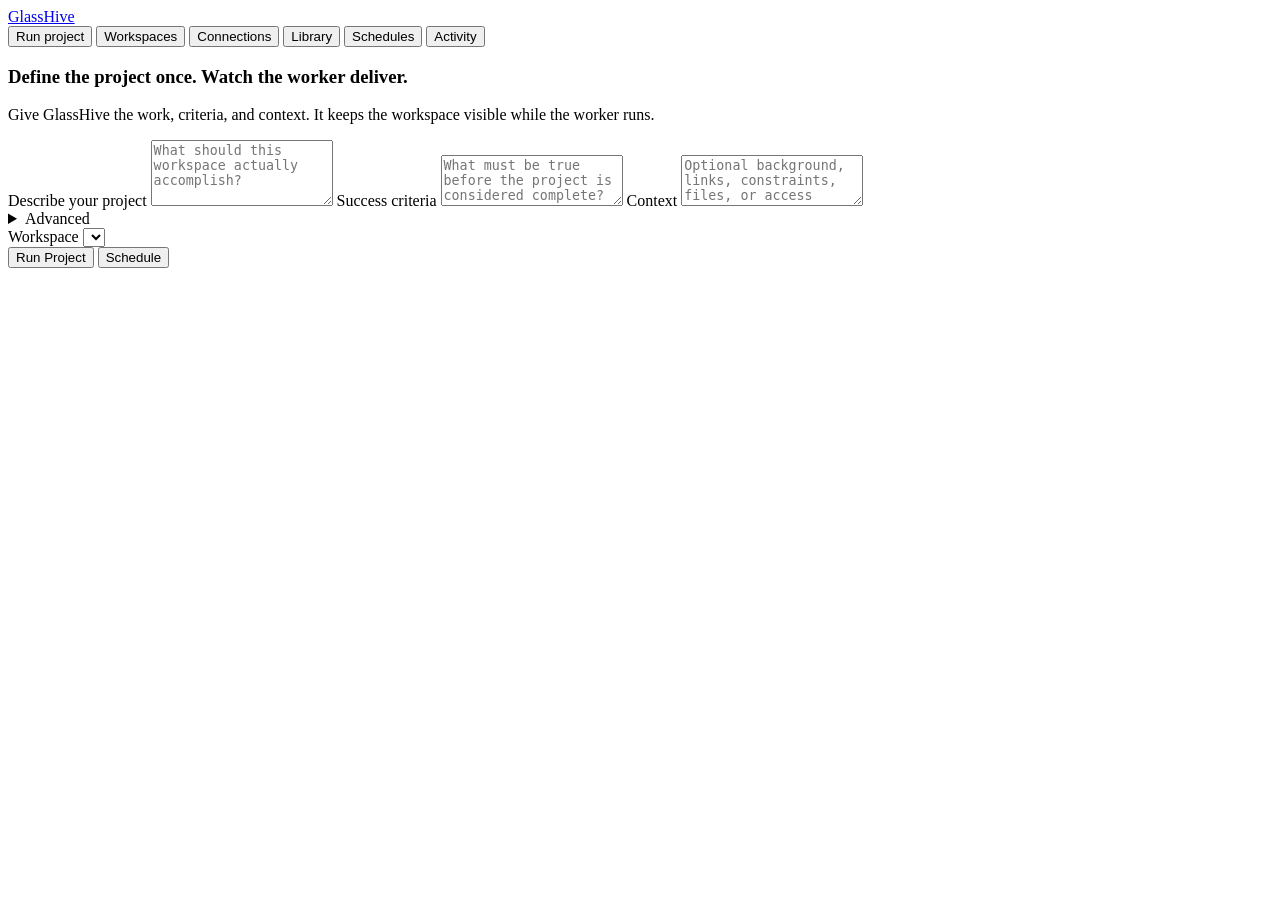
==== frontends/glass-drive-ui/src/glass_drive_ui/static/index.html @ 91a8a7b8 "fix(ui): keep failed workspace recovery actionable" ====
<!doctype html>
<html lang="en">
  <head>
    <meta charset="UTF-8" />
    <meta name="viewport" content="width=device-width, initial-scale=1.0" />
    <title>GlassHive</title>
    <link rel="icon" type="image/svg+xml" href="/static/favicon.svg" />
    <link rel="stylesheet" href="/static/styles.css?v=20260811m" />
  </head>
  <body class="launch-body">
    <main class="launch-shell">
      <div class="ambient ambient-a"></div>
      <div class="ambient ambient-b"></div>
      <section class="composer-frame" data-active-view="project">
        <div class="brand-row">
          <a class="brand-mark" href="/" aria-label="GlassHive home">GlassHive</a>
          <div class="view-tabs" role="tablist" aria-label="GlassHive views">
            <button id="project-tab" class="view-tab" type="button" role="tab" aria-selected="true" aria-controls="project-view" data-view-tab="project">Run project</button>
            <button id="workspaces-tab" class="view-tab" type="button" role="tab" aria-selected="false" aria-controls="workspace-view" data-view-tab="workspaces">Workspaces</button>
            <button id="connections-tab" class="view-tab" type="button" role="tab" aria-selected="false" aria-controls="connections-view" data-view-tab="connections">Connections</button>
            <button id="library-tab" class="view-tab" type="button" role="tab" aria-selected="false" aria-controls="library-view" data-view-tab="library">Library</button>
            <button id="schedules-tab" class="view-tab" type="button" role="tab" aria-selected="false" aria-controls="schedules-view" data-view-tab="schedules">Schedules</button>
            <button id="activity-tab" class="view-tab" type="button" role="tab" aria-selected="false" aria-controls="activity-view" data-view-tab="activity">Activity</button>
          </div>
          <div id="current-user-control" class="current-user-control" hidden>
            <span id="current-user-label" class="current-user-label"></span>
            <button id="switch-account" class="account-action" type="button">Switch account</button>
            <button id="local-sign-out" class="account-action" type="button">Sign out here</button>
          </div>
        </div>
        <aside id="capability-review-banner" class="capability-review-banner" aria-live="polite" hidden></aside>
        <section id="project-view" class="project-view" role="tabpanel" aria-labelledby="project-tab">
          <div class="composer-copy">
            <h1>Define the project once. Watch the worker deliver.</h1>
            <p>Give GlassHive the work, criteria, and context. It keeps the workspace visible while the worker runs.</p>
          </div>
          <form id="launch-form" class="composer-form">
            <div class="project-fields">
              <label class="project-field project-field-main">
                <span>Describe your project</span>
                <textarea id="description" name="description" rows="4" placeholder="What should this workspace actually accomplish?" required></textarea>
              </label>
              <label class="project-field">
                <span>Success criteria</span>
                <textarea id="success_criteria" name="success_criteria" rows="3" placeholder="What must be true before the project is considered complete?" required></textarea>
              </label>
              <label class="project-field">
                <span>Context</span>
                <textarea id="context" name="context" rows="3" placeholder="Optional background, links, constraints, files, or access notes."></textarea>
              </label>
            </div>
            <details class="advanced-panel">
              <summary>Advanced</summary>
              <div class="advanced-grid">
                <label class="advanced-field">
                  <span>Workspace Type</span>
                  <select id="workspace-type" name="workspace_type"></select>
                  <small id="workspace-type-help">Runs on managed GlassHive workspace compute.</small>
                  <input id="launch-surface" name="launch_surface" type="hidden" value="desktop" />
                </label>
                <label class="advanced-field">
                  <span>Default Worker</span>
                  <select id="default-worker-profile" name="default_worker_profile"></select>
                  <small>Saved per user. MCP launches use this when no worker is specified.</small>
                </label>
                <label class="advanced-field">
                  <span>Worker account</span>
                  <select id="provider-account-selection" name="provider_account_id">
                    <option value="">Default ready personal account</option>
                  </select>
                  <small id="provider-account-help">Choose which private subscription this new worker may use.</small>
                </label>
                <label class="advanced-field">
                  <span>Credential policy</span>
                  <select id="provider-account-policy" name="provider_account_policy">
                    <option value="personal_required" selected>Only my account; never fall back</option>
                    <option value="personal_preferred">Prefer my account; allow deployment fallback</option>
                    <option value="legacy">Use deployment-managed account</option>
                  </select>
                  <small>“Only my account” stops the launch instead of using global credentials.</small>
                </label>
                <label class="advanced-field">
                  <span>Codex Effort</span>
                  <select id="codex-effort" name="codex_reasoning_effort">
                    <option value="">Deployment default</option>
                    <option value="none">None</option>
                    <option value="minimal">Minimal</option>
                    <option value="low">Low</option>
                    <option value="medium">Medium</option>
                    <option value="high">High</option>
                    <option value="xhigh">X-High</option>
                  </select>
                  <small>Applied to new Codex workspaces and MCP runs.</small>
                </label>
                <label class="advanced-field">
                  <span>Claude Effort</span>
                  <select id="claude-effort" name="claude_effort">
                    <option value="">Deployment default</option>
                    <option value="max">Max</option>
                    <option value="xhigh">X-High</option>
                  </select>
                  <small>For Claude Code profiles that support deeper work.</small>
                </label>
                <label class="advanced-field">
                  <span>OpenClaw Effort</span>
                  <select id="openclaw-effort" name="openclaw_effort">
                    <option value="">Deployment default</option>
                    <option value="high">High</option>
                    <option value="max">Max</option>
                  </select>
                  <small>Passed as a run preference for OpenClaw workers.</small>
                </label>
                <label class="advanced-field">
                  <span>Schedule</span>
                  <input id="schedule-text" name="schedule_text" type="text" placeholder="in 20 minutes, on Mondays, or leave blank" />
                </label>
                <label class="advanced-field">
                  <span>Files</span>
                  <input id="project-files" name="files" type="file" multiple />
                  <small id="file-help">No files selected.</small>
                </label>
              </div>
              <div class="advanced-actions">
                <button id="save-preferences" type="button">Save defaults</button>
                <small id="preferences-status" aria-live="polite"></small>
              </div>
            </details>
            <div class="worker-row">
              <label class="worker-picker">
                <span>Workspace</span>
                <select id="workspace-option" name="workspace_option"></select>
                <small id="workspace-help" class="field-help"></small>
              </label>
              <div class="launch-actions">
                <button id="launch-button" type="submit" class="primary-button" value="launch">Run Project</button>
                <button id="schedule-button" type="submit" class="secondary-button" value="schedule">Schedule</button>
              </div>
            </div>
            <p id="launch-status" class="launch-status" aria-live="polite"></p>
          </form>
        </section>
        <section id="workspace-view" class="workspace-hive" role="tabpanel" aria-labelledby="workspaces-tab" hidden>
          <div class="workspace-hive-head">
            <div>
              <h1>Workspaces</h1>
              <p id="workspace-hive-summary">Loading workspaces…</p>
            </div>
            <div class="workspace-view-controls" aria-label="Workspace view options">
              <label class="workspace-search">
                <span class="sr-only">Search workspaces</span>
                <input id="workspace-search" type="search" placeholder="Search workspaces" autocomplete="off" />
              </label>
              <label class="workspace-filter-control">
                <span class="sr-only">Workspace kind</span>
                <select id="workspace-kind-filter" aria-label="Workspace kind">
                  <option value="named">Saved workspaces</option>
                  <option value="ephemeral">One-off runs</option>
                  <option value="legacy">Legacy workspaces</option>
                  <option value="named,ephemeral,legacy">All workspaces</option>
                </select>
              </label>
              <label class="workspace-search workspace-tag-search">
                <span class="sr-only">Filter by tag</span>
                <input id="workspace-tag-filter" type="search" placeholder="Filter by tag" autocomplete="off" />
              </label>
              <span>View</span>
              <label class="workspace-view-toggle">
                <input id="show-inactive-workspaces" type="checkbox" checked />
                <span>Inactive Workspaces</span>
              </label>
              <label class="workspace-view-toggle">
                <input id="show-workspace-watch" type="checkbox" checked />
                <span>Watch</span>
              </label>
              <label class="workspace-view-toggle">
                <input id="show-workspace-status" type="checkbox" checked />
                <span>Status Report</span>
              </label>
            </div>
          </div>
          <details id="workspace-template-panel" class="workspace-template-panel">
            <summary>Start from template</summary>
            <form id="workspace-template-start-form" class="workspace-template-form">
              <label>
                <span>Template</span>
                <select id="workspace-template-select">
                  <option value="">No saved templates yet</option>
                </select>
              </label>
              <label>
                <span>New workspace name <small>(optional)</small></span>
                <input id="workspace-template-instance-name" type="text" maxlength="160" placeholder="Fresh research desk" />
              </label>
              <div>
                <p id="workspace-template-meta" class="card-note">Templates create a fresh paused workspace. Connected capabilities require fresh approval.</p>
                <p id="workspace-template-start-status" class="inline-status" aria-live="polite"></p>
              </div>
              <button id="workspace-template-start" class="primary-button compact-button" type="submit">Start workspace</button>
            </form>
          </details>
          <div id="workspace-hive-grid" class="workspace-hive-grid" aria-live="polite"></div>
          <p id="workspace-hive-empty" class="workspace-hive-empty" hidden>No active workspaces right now.</p>
          <div class="workspace-catalog-more">
            <button id="workspace-load-more" class="quiet-button" type="button" hidden>Load more workspaces</button>
            <span id="workspace-catalog-status" class="inline-status" aria-live="polite"></span>
          </div>
        </section>
        <section id="connections-view" class="control-plane-view" role="tabpanel" aria-labelledby="connections-tab" hidden>
          <header class="control-plane-head">
            <div>
              <h1>Connections</h1>
            </div>
            <button id="refresh-connections" class="quiet-button" type="button" aria-label="Refresh connections">Refresh</button>
          </header>
          <div class="connections-stack">
            <section class="control-card connections-primary-card">
              <div class="control-card-head">
                <div>
                  <h2>Worker accounts</h2>
                </div>
              </div>
              <div id="provider-account-list" class="connection-list" aria-live="polite"></div>
              <p id="provider-account-status" class="inline-status" aria-live="polite"></p>
              <div id="provider-setup-panel" class="provider-setup-panel" hidden>
                <div class="setup-guide-head">
                  <div>
                    <strong>Finish connecting</strong>
                    <span id="provider-setup-guidance">Open sign-in, then enter the code.</span>
                  </div>
                </div>
                <a id="provider-setup-link" class="primary-button setup-primary-action" href="#" target="_blank" rel="noopener" hidden>Open sign-in</a>
                <div id="provider-setup-code-row" class="setup-code-row" hidden>
                  <div>
                    <span>One-time code</span>
                    <code id="provider-setup-code"></code>
                  </div>
                  <button id="copy-provider-setup-code" class="quiet-button" type="button">Copy code</button>
                </div>
                <div class="setup-secondary-actions">
                  <button id="cancel-provider-setup" class="text-button" type="button">Cancel</button>
                </div>
                <details id="provider-setup-technical" class="setup-technical">
                  <summary>Having trouble?</summary>
                  <div class="setup-troubleshooting-actions">
                    <a id="provider-setup-help" class="setup-help-link" href="#" target="_blank" rel="noopener" hidden>Open ChatGPT security settings</a>
                    <button id="restart-provider-setup" class="text-button" type="button">Restart sign-in</button>
                  </div>
                  <div id="provider-setup-instructions" class="setup-instructions"></div>
                </details>
              </div>
              <details id="add-provider-account" class="connection-disclosure">
                <summary>Connect another account</summary>
                <form id="provider-account-form" class="account-form">
                  <label>
                    <span>AI</span>
                    <select id="provider-account-provider" name="provider"></select>
                  </label>
                  <label>
                    <span>Sign in with</span>
                    <select id="provider-account-method" name="auth_method"></select>
                  </label>
                  <label class="account-label-field">
                    <span>Name</span>
                    <input id="provider-account-label" name="label" type="text" maxlength="160" placeholder="Personal Codex" required />
                  </label>
                  <label class="default-account-toggle">
                    <input id="provider-account-default" name="make_default" type="checkbox" />
                    <span>Use by default</span>
                  </label>
                  <button class="primary-button compact-button" type="submit">Connect</button>
                </form>
              </details>
            </section>
            <section id="connected-services-card" class="control-card compact-connections-card" hidden>
              <h2>Connected tools</h2>
              <div id="data-connection-list" class="connection-list" aria-live="polite"></div>
              <a id="manage-connections-link" class="card-action" href="#" hidden>Manage tools</a>
            </section>
            <details id="connect-ai-advanced" class="connection-disclosure connect-ai-card">
              <summary>Use GlassHive from another AI app</summary>
              <div class="advanced-connection-content">
                <p id="connect-ai-supported-summary">Control your workspaces from a supported AI app.</p>
                <div class="connect-ai-modes" role="tablist" aria-label="Connection setup method">
                  <button id="connect-ai-auto-tab" class="connect-ai-mode" type="button" role="tab" aria-selected="true" aria-controls="connect-ai-auto-panel">Automatic</button>
                  <button id="connect-ai-manual-tab" class="connect-ai-mode" type="button" role="tab" aria-selected="false" aria-controls="connect-ai-manual-panel">Manual</button>
                </div>
                <section id="connect-ai-auto-panel" class="connect-ai-panel" role="tabpanel" aria-labelledby="connect-ai-auto-tab">
                  <span class="section-kicker">Recommended</span>
                  <h3>Ask your AI to connect</h3>
                  <p id="connect-ai-auto-copy">Copy this once and paste it into a supported AI app.</p>
                  <div class="command-row connect-ai-prompt-row">
                    <div class="command-copy"><code id="connect-ai-auto-prompt"></code></div>
                    <button id="copy-connect-ai-prompt" class="quiet-button" type="button">Copy setup prompt</button>
                  </div>
                </section>
                <section id="connect-ai-manual-panel" class="connect-ai-panel" role="tabpanel" aria-labelledby="connect-ai-manual-tab" hidden>
                  <h3>Add the server yourself</h3>
                  <p>Paste this address into your AI app’s Streamable HTTP or MCP server setting.</p>
                  <div class="command-row">
                    <div class="command-copy"><strong>GlassHive server</strong><code id="connect-ai-server-url"></code></div>
                    <button id="copy-connect-ai-url" class="quiet-button" type="button">Copy server address</button>
                  </div>
                  <div id="connect-ai-clients" class="command-list" aria-live="polite"></div>
                  <details id="connect-ai-terminal-setup" class="connection-disclosure nested-disclosure">
                    <summary>Terminal setup</summary>
                    <div id="connect-ai-commands" class="command-list" aria-live="polite"></div>
                  </details>
                  <details id="connect-ai-registration-details" class="connection-disclosure nested-disclosure">
                    <summary>Administrator registration details</summary>
                    <p>These loopback addresses are registration references. Do not open this address by itself.</p>
                    <div id="connect-ai-callbacks" class="command-list"></div>
                  </details>
                </section>
                <p id="connect-ai-source" class="card-note"></p>
              </div>
            </details>
          </div>
        </section>
        <section id="library-view" class="control-plane-view" role="tabpanel" aria-labelledby="library-tab" hidden>
          <header class="control-plane-head">
            <div>
              <span class="section-kicker">Reusable capabilities</span>
              <h1>Library</h1>
              <p>Discover approved skills, tools, and connectors, then grant them to the workspace that needs them.</p>
            </div>
          </header>
          <section class="control-card library-request-card" aria-labelledby="library-request-title">
            <span class="section-kicker">Use the worker’s native setup</span>
            <h2 id="library-request-title">Add a skill, tool, plugin, or connector</h2>
            <p>Tell a saved workspace what you want to add. Its Claude, Codex, or other worker will inspect the source and use the supported native setup flow. Interactive sign-in or new permissions stay visible to you.</p>
            <form id="library-request-form" class="library-request-form">
              <label>
                Workspace
                <select id="library-request-workspace" required></select>
              </label>
              <label>
                What should GlassHive add?
                <textarea id="library-request-text" rows="3" maxlength="10000" placeholder="Add the skill from https://… and verify it works in this workspace." required></textarea>
              </label>
              <p class="card-note">This sends a workspace-only request to the worker you chose. It does not install anything globally or approve new access.</p>
              <div class="library-request-actions">
                <button class="primary-button compact-button" type="submit">Ask this workspace</button>
                <span id="library-request-status" class="inline-status" aria-live="polite"></span>
              </div>
            </form>
          </section>
          <div id="library-list" class="library-grid" aria-live="polite"></div>
          <p id="library-empty" class="workspace-hive-empty" hidden>No approved capabilities are available yet.</p>
        </section>
        <section id="schedules-view" class="control-plane-view" role="tabpanel" aria-labelledby="schedules-tab" hidden>
          <header class="control-plane-head">
            <div>
              <span class="section-kicker">Recurring work</span>
              <h1>Schedules</h1>
              <p>Give a saved workspace repeatable work, then review each occurrence without losing the workspace or its history.</p>
            </div>
            <button id="new-schedule-action" class="primary-button compact-button" type="button">New recurring schedule</button>
          </header>
          <div class="schedule-layout">
            <section id="schedule-create-card" class="control-card schedule-create-card" aria-labelledby="recurring-schedule-form-title">
              <div class="control-card-head">
                <div>
                  <span class="section-kicker">Set it once</span>
                  <h2 id="recurring-schedule-form-title">Create recurring work</h2>
                </div>
              </div>
              <form id="recurring-schedule-form" class="schedule-form">
                <label>
                  <span>Workspace</span>
                  <select id="recurring-schedule-workspace">
                    <option value="">Choose a saved workspace</option>
                  </select>
                </label>
                <label>
                  <span>What should this workspace do?</span>
                  <textarea id="recurring-schedule-instruction" rows="4" maxlength="10000" placeholder="Create the weekly project update and save it in the workspace."></textarea>
                </label>
                <div class="schedule-field-grid">
                  <label>
                    <span>Repeats</span>
                    <select id="recurring-schedule-type">
                      <option value="once">One time</option>
                      <option value="daily">Every day</option>
                      <option value="weekly">Every week</option>
                      <optgroup label="Advanced">
                        <option value="interval">Custom interval</option>
                        <option value="cron">Custom · cron</option>
                        <option value="rfc5545">Custom · calendar rule</option>
                      </optgroup>
                    </select>
                  </label>
                  <label id="recurring-schedule-once-field">
                    <span id="recurring-schedule-start-label">Starts at</span>
                    <input id="recurring-schedule-starts-at" type="datetime-local" />
                  </label>
                  <label id="recurring-schedule-daily-field">
                    <span>Local time</span>
                    <input id="recurring-schedule-local-time" type="time" value="09:00" />
                  </label>
                  <label id="recurring-schedule-interval-field" hidden>
                    <span>Repeat every</span>
                    <span class="schedule-interval-inputs">
                      <input id="recurring-schedule-interval-value" type="number" min="1" max="8784" value="1" inputmode="numeric" />
                      <select id="recurring-schedule-interval-unit" aria-label="Repeat interval unit">
                        <option value="hours">hours</option>
                        <option value="days">days</option>
                        <option value="weeks">weeks</option>
                      </select>
                    </span>
                  </label>
                  <label id="recurring-schedule-timezone-field">
                    <span>Timezone</span>
                    <input id="recurring-schedule-timezone" type="text" value="UTC" autocomplete="off" placeholder="America/Toronto" />
                  </label>
                  <label id="recurring-schedule-cron-field" hidden>
                    <span>Custom cron schedule</span>
                    <input id="recurring-schedule-cron" type="text" autocomplete="off" placeholder="0 9 * * 1-5" />
                  </label>
                  <label id="recurring-schedule-rrule-field" hidden>
                    <span>Custom calendar rule</span>
                    <input id="recurring-schedule-rrule" type="text" autocomplete="off" placeholder="FREQ=WEEKLY;BYDAY=MO;BYHOUR=9" />
                  </label>
                </div>
                <details class="schedule-advanced">
                  <summary>Reliability and time window</summary>
                  <label>
                    <span>When the clock repeats an hour</span>
                    <select id="recurring-schedule-dst-policy">
                      <option value="next_valid_earliest">Use the first matching time</option>
                      <option value="next_valid_latest">Use the second matching time</option>
                    </select>
                  </label>
                  <label>
                    <span>End after (optional)</span>
                    <input id="recurring-schedule-ends-at" type="datetime-local" />
                  </label>
                  <label class="schedule-checkbox-label">
                    <input id="recurring-schedule-enabled" type="checkbox" checked />
                    <span>Enabled immediately</span>
                  </label>
                  <label>
                    <span>If the prior occurrence is still running</span>
                    <select id="recurring-schedule-overlap-policy">
                      <option value="skip">Skip the overlapping occurrence</option>
                      <option value="queue">Queue one behind it</option>
                    </select>
                  </label>
                  <label>
                    <span>Late-run grace (minutes)</span>
                    <input id="recurring-schedule-misfire-grace" type="number" min="0" max="10080" value="5" inputmode="numeric" />
                  </label>
                  <label>
                    <span>After downtime</span>
                    <select id="recurring-schedule-catch-up-policy">
                      <option value="skip">Skip missed occurrences</option>
                      <option value="bounded">Catch up a limited number</option>
                    </select>
                  </label>
                  <label id="recurring-schedule-catch-up-limit-field" hidden>
                    <span>Maximum catch-up occurrences</span>
                    <input id="recurring-schedule-catch-up-limit" type="number" min="1" max="10" value="1" inputmode="numeric" />
                  </label>
                  <label>
                    <span>Dispatch jitter (seconds)</span>
                    <input id="recurring-schedule-jitter" type="number" min="0" max="900" value="0" inputmode="numeric" />
                  </label>
                </details>
                <div class="schedule-form-footer">
                  <p id="recurring-schedule-status" class="inline-status" aria-live="polite"></p>
                  <button id="recurring-schedule-cancel-edit" class="quiet-button" type="button" hidden>Cancel edit</button>
                  <button id="recurring-schedule-submit" class="primary-button compact-button" type="submit">Create schedule</button>
                </div>
              </form>
            </section>
            <section aria-labelledby="recurring-schedule-list-title">
              <div class="schedule-list-head">
                <div>
                  <span class="section-kicker">Your account</span>
                  <h2 id="recurring-schedule-list-title">Recurring schedules</h2>
                </div>
                <button id="refresh-schedules" class="quiet-button" type="button">Refresh</button>
              </div>
              <div id="schedule-list" class="schedule-list" aria-live="polite">
                <div class="empty-state-compact">
                  <strong>No recurring work yet</strong>
                  <span>Create the first schedule for one of your saved workspaces.</span>
                </div>
              </div>
            </section>
          </div>
        </section>
        <section id="activity-view" class="control-plane-view" role="tabpanel" aria-labelledby="activity-tab" hidden>
          <header class="control-plane-head">
            <div>
              <span class="section-kicker">Across your workspaces</span>
              <h1>Activity</h1>
              <p>Recently active workspaces and their latest state, in one place.</p>
            </div>
          </header>
          <div id="activity-list" class="activity-list" aria-live="polite"></div>
        </section>
      </section>
    </main>
    <dialog id="rename-workspace-dialog" class="workspace-dialog" aria-labelledby="rename-workspace-title">
      <form id="rename-workspace-form" class="workspace-dialog-form">
        <div>
          <span class="section-kicker">Saved workspace</span>
          <h2 id="rename-workspace-title">Workspace details</h2>
          <p>Names and tags stay searchable. The workspace keeps the same files, history, and routing identity.</p>
        </div>
        <label>
          <span>Name</span>
          <input id="rename-workspace-name" type="text" maxlength="160" autocomplete="off" required />
        </label>
        <label>
          <span>Tags <small>(comma-separated)</small></span>
          <input id="rename-workspace-tags" type="text" maxlength="2079" autocomplete="off" placeholder="finance, quarterly" />
        </label>
        <p id="rename-workspace-status" class="inline-status" aria-live="polite"></p>
        <div class="workspace-dialog-actions">
          <button id="cancel-workspace-rename" class="quiet-button" type="button">Cancel</button>
          <button class="primary-button compact-button" type="submit">Save details</button>
        </div>
      </form>
    </dialog>
    <dialog id="save-template-dialog" class="workspace-dialog" aria-labelledby="save-template-title">
      <form id="save-template-form" class="workspace-dialog-form">
        <div>
          <span class="section-kicker">Reusable workspace</span>
          <h2 id="save-template-title">Save as template</h2>
          <p>GlassHive saves reusable intent, exact Library versions, and an opaque worker-account reference—not files, sign-ins, credential homes, schedules, or history. The account is revalidated before use.</p>
        </div>
        <label>
          <span>Template name</span>
          <input id="save-template-name" type="text" maxlength="160" autocomplete="off" required />
        </label>
        <label>
          <span>Description <small>(optional)</small></span>
          <input id="save-template-description" type="text" maxlength="1000" autocomplete="off" />
        </label>
        <p id="save-template-status" class="inline-status" aria-live="polite"></p>
        <div class="workspace-dialog-actions">
          <button id="cancel-save-template" class="quiet-button" type="button">Cancel</button>
          <button class="primary-button compact-button" type="submit">Save template</button>
        </div>
      </form>
    </dialog>
    <script src="/static/app.js?v=20260811m" type="module"></script>
  </body>
</html>
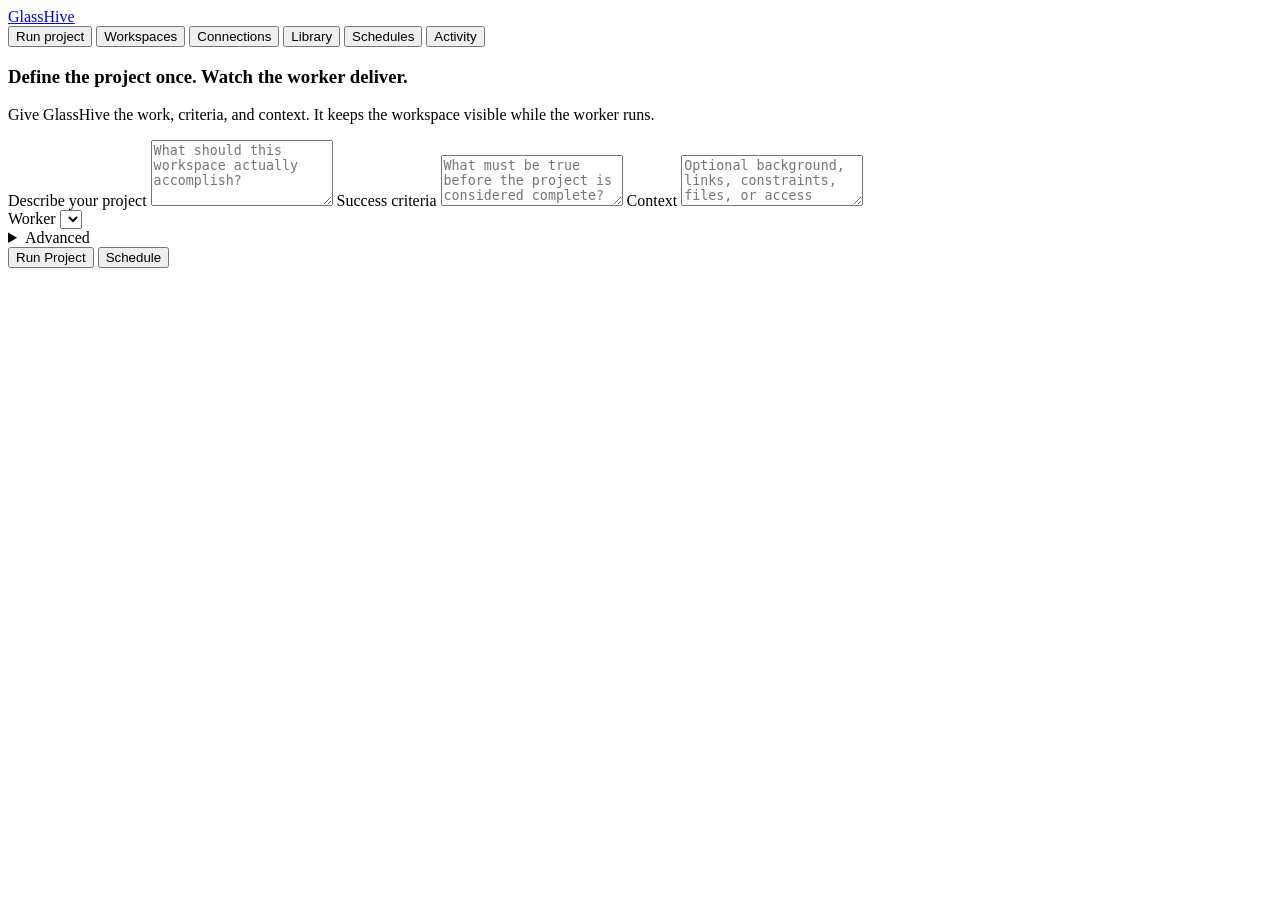
==== commit 0442614d: "Improve workspace and run status clarity" ====
--- a/frontends/glass-drive-ui/src/glass_drive_ui/static/index.html
+++ b/frontends/glass-drive-ui/src/glass_drive_ui/static/index.html
@@ -5,7 +5,7 @@
     <meta name="viewport" content="width=device-width, initial-scale=1.0" />
     <title>GlassHive</title>
     <link rel="icon" type="image/svg+xml" href="/static/favicon.svg" />
-    <link rel="stylesheet" href="/static/styles.css?v=20260811m" />
+    <link rel="stylesheet" href="/static/styles.css?v=20260817n" />
   </head>
   <body class="launch-body">
     <main class="launch-shell">
@@ -49,6 +49,14 @@
                 <textarea id="context" name="context" rows="3" placeholder="Optional background, links, constraints, files, or access notes."></textarea>
               </label>
             </div>
+            <div class="worker-row">
+              <label class="worker-picker">
+                <span>Worker</span>
+                <select id="workspace-option" name="workspace_option"></select>
+                <small id="workspace-help" class="field-help"></small>
+                <small id="worker-account-summary" class="worker-account-summary" aria-live="polite"></small>
+              </label>
+            </div>
             <details class="advanced-panel">
               <summary>Advanced</summary>
               <div class="advanced-grid">
@@ -57,11 +65,6 @@
                   <select id="workspace-type" name="workspace_type"></select>
                   <small id="workspace-type-help">Runs on managed GlassHive workspace compute.</small>
                   <input id="launch-surface" name="launch_surface" type="hidden" value="desktop" />
-                </label>
-                <label class="advanced-field">
-                  <span>Default Worker</span>
-                  <select id="default-worker-profile" name="default_worker_profile"></select>
-                  <small>Saved per user. MCP launches use this when no worker is specified.</small>
                 </label>
                 <label class="advanced-field">
                   <span>Worker account</span>
@@ -125,16 +128,9 @@
                 <small id="preferences-status" aria-live="polite"></small>
               </div>
             </details>
-            <div class="worker-row">
-              <label class="worker-picker">
-                <span>Workspace</span>
-                <select id="workspace-option" name="workspace_option"></select>
-                <small id="workspace-help" class="field-help"></small>
-              </label>
-              <div class="launch-actions">
-                <button id="launch-button" type="submit" class="primary-button" value="launch">Run Project</button>
-                <button id="schedule-button" type="submit" class="secondary-button" value="schedule">Schedule</button>
-              </div>
+            <div class="launch-actions">
+              <button id="launch-button" type="submit" class="primary-button" value="launch">Run Project</button>
+              <button id="schedule-button" type="submit" class="secondary-button" value="schedule">Schedule</button>
             </div>
             <p id="launch-status" class="launch-status" aria-live="polite"></p>
           </form>
@@ -156,7 +152,7 @@
                   <option value="named">Saved workspaces</option>
                   <option value="ephemeral">One-off runs</option>
                   <option value="legacy">Legacy workspaces</option>
-                  <option value="named,ephemeral,legacy">All workspaces</option>
+                  <option value="named,ephemeral,legacy" selected>All workspaces</option>
                 </select>
               </label>
               <label class="workspace-search workspace-tag-search">
@@ -229,6 +225,24 @@
                   </div>
                 </div>
                 <a id="provider-setup-link" class="primary-button setup-primary-action" href="#" target="_blank" rel="noopener" hidden>Open sign-in</a>
+                <form id="provider-setup-input-form" class="setup-input-form" hidden>
+                  <label for="provider-setup-input">Authentication code</label>
+                  <div class="setup-input-row">
+                    <input
+                      id="provider-setup-input"
+                      type="password"
+                      autocomplete="one-time-code"
+                      autocapitalize="none"
+                      spellcheck="false"
+                      maxlength="1024"
+                      aria-describedby="provider-setup-input-help"
+                      placeholder="Paste the code from Claude"
+                      required
+                    />
+                    <button id="submit-provider-setup-input" class="primary-button compact-button" type="submit">Finish connecting</button>
+                  </div>
+                  <span id="provider-setup-input-help">Sent once to Claude. GlassHive does not store this code.</span>
+                </form>
                 <div id="provider-setup-code-row" class="setup-code-row" hidden>
                   <div>
                     <span>One-time code</span>
@@ -261,7 +275,7 @@
                   </label>
                   <label class="account-label-field">
                     <span>Name</span>
-                    <input id="provider-account-label" name="label" type="text" maxlength="160" placeholder="Personal Codex" required />
+                    <input id="provider-account-label" name="label" type="text" maxlength="160" placeholder="Personal account" required />
                   </label>
                   <label class="default-account-toggle">
                     <input id="provider-account-default" name="make_default" type="checkbox" />
@@ -286,11 +300,11 @@
                 </div>
                 <section id="connect-ai-auto-panel" class="connect-ai-panel" role="tabpanel" aria-labelledby="connect-ai-auto-tab">
                   <span class="section-kicker">Recommended</span>
-                  <h3>Ask your AI to connect</h3>
-                  <p id="connect-ai-auto-copy">Copy this once and paste it into a supported AI app.</p>
+                  <h3>Connect this AI</h3>
+                  <p id="connect-ai-auto-copy">Paste once. Your AI follows only its own setup.</p>
                   <div class="command-row connect-ai-prompt-row">
                     <div class="command-copy"><code id="connect-ai-auto-prompt"></code></div>
-                    <button id="copy-connect-ai-prompt" class="quiet-button" type="button">Copy setup prompt</button>
+                    <button id="copy-connect-ai-prompt" class="quiet-button" type="button">Copy connect instruction</button>
                   </div>
                 </section>
                 <section id="connect-ai-manual-panel" class="connect-ai-panel" role="tabpanel" aria-labelledby="connect-ai-manual-tab" hidden>
@@ -545,6 +559,6 @@
         </div>
       </form>
     </dialog>
-    <script src="/static/app.js?v=20260811m" type="module"></script>
+    <script src="/static/app.js?v=20260821a" type="module"></script>
   </body>
 </html>
